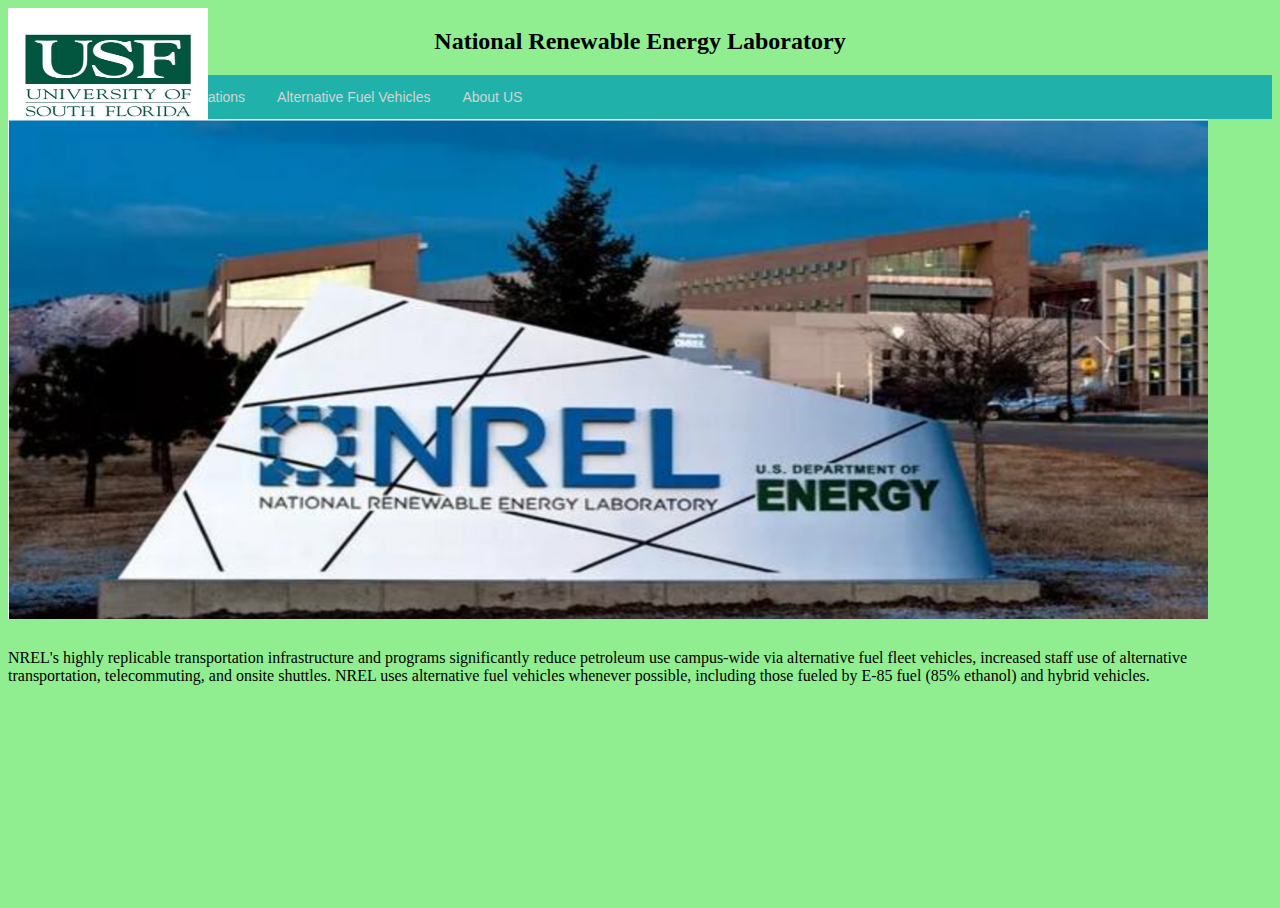
==== index.html @ 6d2558df "first draft" ====
<!DOCTYPE html>
<html lang="en">

<head>
    <meta charset="UTF-8">
    <meta name="viewport" content="width=device-width, initial-scale=1.0">
    <meta http-equiv="X-UA-Compatible" content="ie=edge">
    <link rel="stylesheet" type="text/css" href="./css/main.css">
    <title>Group 8 - NREL</title>
</head>
<!--End of Head-->
<body>
    <!--start of body-->
    <div style="left:0px; width:0px; height:0px">
        <!--Put usf logo at the upper left corner-->
        <img src="img/usf-logo-2.jpg" alt="USF_LOGO" height="135" width="200" />
    </div><!--end of usf logo-->

    <h2 style="text-align:center;">
        <!--Put home page title-->
        National Renewable Energy Laboratory
    </h2><!--End of home page title-->

    <div class="center" id="myCenter" style="font-family:sans-serif; align-content:center">
        <!--start of menu bar-->
        <a href="index.html"> Home </a>
        <a href="stations.html"> Alternative Fuel Stations </a>
        <a href="vehicles.html"> Alternative Fuel Vehicles </a>
        <a href="about_us.html"> About US </a>
        <a href="javascript:void(0);" class="icon" onclick="myFunction()">
            <i class="fa fa-bars"></i>
        </a>
    </div><!--end of menu bar-->

    <img class="center" src="img/nrel-logo.png"  height="500" width="1200" />
    <div class="para">
        <!--paragraph-->
        <p>
            NREL's highly replicable transportation infrastructure and programs significantly reduce petroleum use campus-wide via alternative fuel fleet vehicles, increased staff use of alternative transportation, telecommuting, and onsite shuttles. NREL uses alternative fuel vehicles whenever possible, including those fueled by E-85 fuel (85% ethanol) and hybrid vehicles.
        </p>
    </div><!--end of paragraph-->

    <script>
        function myFunction() {
            var a = document.getElementById("myCenter");
            if (a.className === "center") {
                a.className += " responsive";
            } else {
                a.className = "center";
            }
        }
    </script>

</body><!--end of body-->


</html>
---- css/main.css ----
/**
Sample css code
*/
/* Set height to 100% for body and html to enable the background image to cover the whole page: */
body,
html {
    height: 100%;
    background-color: lightgreen;
}

/*Set background image*/
.container {
  background-image: url('https://doc-10-ao-docs.googleusercontent.com/docs/securesc/ha0ro937gcuc7l7deffksulhg5h7mbp1/r085o9ungppbiokopob2sfbekae4uqbb/1537920000000/14802840322886517493/*/110cT8sl-pOiHGgj9yToPkAqAzrr-RNfb');
  height: 100%;
  background-position: center;
  background-size: cover;
}

/* Position text in the middle */
.middle {
  position: absolute;
  color: beige;
  top: 70%;
  left: 39%;
  text-align: center;
  font-size: 25px;
}

/*Set circle in unordered list*/
.middle ul {
  list-style-type: circle;
}

/*Set text inside li tag to left*/
.middle ul li {
  text-align: left !important;
}

/*Set text color for a tag inside middle class and ul>li element*/
.middle ul li a {
  color: beige;
}

/*Change text color and decoration for a tags inside middle class and ul>li element*/
.middle ul li a:hover {
  color: red;
  text-decoration: none;
}
/* Slideshow container */
.slideshow {
    max-width: 1000px;
    position: relative;
    margin: auto;
}
.navigator {
    background-image: url(../img/menu.png);
    background-repeat: no-repeat;
    width: 940px;
    height: 69px;
    float: left;
    clear: both;
}
.mainpic h1 {
    position: absolute;
    text-align: right;
    color: #F8FDEE;
    font-size: 50px;
    color: #FFF;
    left: 60px;
    top: 20px;
}
.menu {
    background-image: url(../img/nrel-logo.png);
    background-repeat: no-repeat;
    width: 940px;
    height: 69px;
    float: left;
    clear: both;
}
.content {
    width: 880px;
    height: auto;
    background-color: #FFF;
    padding-left: 10px;
    padding-right: 10px;
    padding-bottom: 5px;
    margin-top: 70px;
}
.center {
    overflow: hidden;
    background-color: lightseagreen;
}
    .center a {
        float: left;
        display: block;
        color: lightgray;
        text-align: center;
        padding: 14px 16px;
        text-decoration: none;
        font-size: 14px;
    }

        .center a:hover {
            background-color: lightslategray;
            color: black;
        }

        .center a.active {
            background-color: black;
            color: white;
        }

    .center .icon {
        display: none;
    }

@media screen and (max-width: 950px) {
    .center a:not(:first-child) {
        display: none;
    }

    .center a.icon {
        float: right;
        display: block;
    }
}

@media screen and (max-width: 950px) {
    .center.responsive {
        position: relative;
    }

        .center.responsive .icon {
            position: absolute;
            right: 0;
            top: 0;
        }

        .center.responsive a {
            float: none;
            display: block;
            text-align: left;
        }
}


.para {
    padding-top: 10px;
    bottom: 0px;
}

h2:hover {
    background-color: slategray;
}
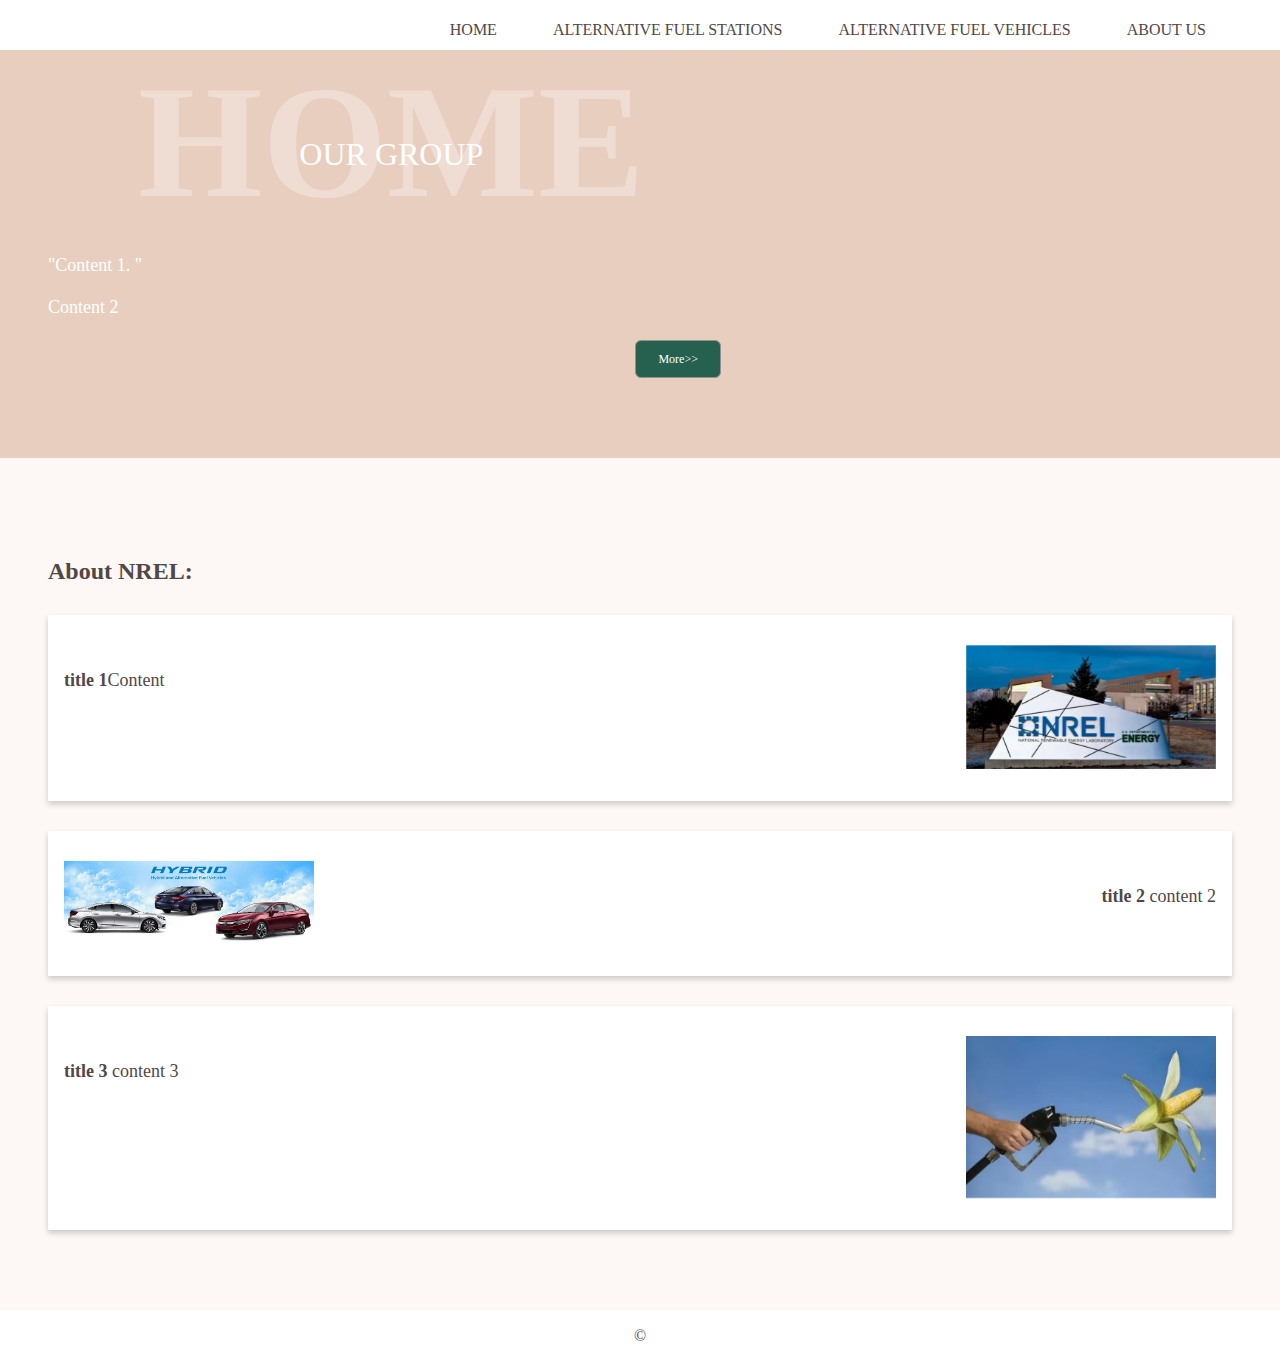
==== commit f692e728: "2nd draft" ====
--- a/index.html
+++ b/index.html
@@ -1,4 +1,160 @@
 <!DOCTYPE html>
+<html lang="en">
+
+<head>
+    <meta charset="utf-8">
+    <title>Group 8 - NREL</title>
+    <link rel="stylesheet" href="css/main.css">
+    <meta name="viewport" content="width=device-width, initial-scale=1.0">
+
+</head>
+
+<body>
+    <header class="bg--white header-height">
+        <nav class="wrapper">
+            <ul class="float--right">
+                <li>
+                    <a href="index.html" class="text-transform--uppercase color--4F4846">
+                        Home
+                        <span></span>
+                    </a>
+                </li>
+                <li>
+                    <a href="stations.html" class="text-transform--uppercase color--4F4846">
+                        Alternative Fuel Stations
+                        <span></span>
+                    </a>
+                </li>
+                <li>
+                    <a href="vehicles.html" class="text-transform--uppercase color--4F4846">
+                        Alternative Fuel Vehicles
+                        <span></span>
+                    </a>
+                </li>
+
+                <li>
+                    <a href="about_us.html" class="text-transform--uppercase color--4F4846">
+                        About us
+                        <span></span>
+                    </a>
+                </li>
+            </ul>
+        </nav>
+    </header>
+    <main>
+        <section class="bg--E8CEBF">
+            <div class="wrapper">
+                <article class="o-tease  display--flex align-items--start jc--center">
+                    <div class="leftSide--text width--58 margin-r--02">
+                        <div class="section-heading text-align--center text-transform--uppercase line-height--000 margin-b--6">
+                            <h1 class="c-heading color--white font-size--1000 padding-tb--075 opacity--030">
+                                Home
+                            </h1>
+                            <h6 class="font-size--0200 color--white font-weight--400">our group</h6>
+                        </div>
+                        <p class="c-title color--white font-weight--400 font-size--18 margin-t--075">
+                            "Content 1. "
+                        </p>
+                        <p class="c-title color--white font-weight--400 font-size--18 margin-t--075">
+                            Content 2
+                        </p>
+                        <br />
+                        <a href="#" class="more__link float--right color--white margin-r--02 font-size--12">More>></a>
+                        <!-- <p class="c-title color--white font-weight--400 font-size--18 margin-t--075">
+                            Check out our fantastic group members:
+                        </p> -->
+                    </div>
+
+                    <div class="rightSide--img width--40 c-lazy-image">
+                        <a href="#" class="c-lazy-image__link">
+                            <div class="lrv-a-crop-1x1">
+
+                            </div>
+                        </a>
+                    </div>
+
+                </article>
+            </div>
+        </section>
+
+        <section class="bg--FDF8F5">
+            <div class="wrapper">
+                <h2 class="color--4F4846 margin-t--20 margin-b--20">
+                    About NREL:
+                </h2>
+                <article class="box-shadow-000 bg--white margin-t--30 padding-t--30 padding-b--030 padding-l--100 padding-r--100">
+                    <div class="display--flex align-items--start align-content--center jc--space-between">
+                        <div class="item--text">
+                            <p class="color--4F4846 font-size--18 margin-t--20">
+                                <strong>title 1</strong>Content
+                            </p>
+                        </div>
+                        <div class="item--img margin-b--2 margin-l--1">
+                            <figure class="lrv-a-crop-1x1 ">
+                                <img src="img/nrel-logo.png" alt="nrellogo" class="img-size">
+                            </figure>
+                        </div>
+                    </div>
+                </article>
+
+                <article class="box-shadow-000 bg--white margin-t--30 padding-t--30 padding-b--030 padding-l--100 padding-r--100">
+                    <div class="display--flex align-items--start align-content--center jc--space-between">
+                        <div class="item--text">
+                            <p class="color--4F4846 font-size--18 margin-t--20">
+                                <strong>title 2</strong> content 2
+                            </p>
+                        </div>
+                        <div class="item--img margin-b--2 order--n1 margin-r--1">
+                            <figure class="lrv-a-crop-1x1 ">
+                                <img src="img/hybrid cars.jpg" alt="hybridcar" class="img-size">
+                            </figure>
+                        </div>
+                    </div>
+                </article>
+
+                <article class="box-shadow-000 bg--white margin-t--30 padding-t--30 padding-b--030 padding-l--100 padding-r--100">
+                    <div class="display--flex align-items--start align-content--center jc--space-between">
+                        <div class="item--text">
+                            <p class="color--4F4846 font-size--18 margin-t--20">
+                                <strong>title 3 </strong>content 3
+                            </p>
+                        </div>
+                        <div class="item--img margin-b--2 margin-l--1">
+                            <figure class="lrv-a-crop-1x1 ">
+                                <img src="img/alter-fuel.jpg" alt="alterfuel" class="img-size">
+                            </figure>
+                        </div>
+                    </div>
+                </article>
+            </div>
+        </section>
+    </main>
+    <footer class="bg--white">
+        <div class="wrapper">
+            <p class="color--4F4846 font-size--16 text-align--center padding-tb--075">
+                &#169; 
+            </p>
+        </div>
+    </footer>
+</body>
+
+</html>
+
+
+
+
+
+
+
+
+
+
+
+
+
+
+
+<!--<!DOCTYPE html>
 <html lang="en">
 
 <head>
@@ -7,40 +163,40 @@
     <meta http-equiv="X-UA-Compatible" content="ie=edge">
     <link rel="stylesheet" type="text/css" href="./css/main.css">
     <title>Group 8 - NREL</title>
-</head>
+</head>-->
 <!--End of Head-->
-<body>
-    <!--start of body-->
-    <div style="left:0px; width:0px; height:0px">
-        <!--Put usf logo at the upper left corner-->
-        <img src="img/usf-logo-2.jpg" alt="USF_LOGO" height="135" width="200" />
-    </div><!--end of usf logo-->
-
-    <h2 style="text-align:center;">
-        <!--Put home page title-->
-        National Renewable Energy Laboratory
-    </h2><!--End of home page title-->
-
-    <div class="center" id="myCenter" style="font-family:sans-serif; align-content:center">
-        <!--start of menu bar-->
-        <a href="index.html"> Home </a>
-        <a href="stations.html"> Alternative Fuel Stations </a>
-        <a href="vehicles.html"> Alternative Fuel Vehicles </a>
-        <a href="about_us.html"> About US </a>
-        <a href="javascript:void(0);" class="icon" onclick="myFunction()">
-            <i class="fa fa-bars"></i>
-        </a>
-    </div><!--end of menu bar-->
-
-    <img class="center" src="img/nrel-logo.png"  height="500" width="1200" />
-    <div class="para">
-        <!--paragraph-->
-        <p>
-            NREL's highly replicable transportation infrastructure and programs significantly reduce petroleum use campus-wide via alternative fuel fleet vehicles, increased staff use of alternative transportation, telecommuting, and onsite shuttles. NREL uses alternative fuel vehicles whenever possible, including those fueled by E-85 fuel (85% ethanol) and hybrid vehicles.
-        </p>
-    </div><!--end of paragraph-->
-
-    <script>
+<!--<body>-->
+<!--start of body-->
+<!--<div style="left:0px; width:0px; height:0px">-->
+<!--Put usf logo at the upper left corner-->
+<!--<img src="img/usf-logo-2.jpg" alt="USF_LOGO" height="135" width="200" />
+</div>-->
+<!--end of usf logo-->
+<!--<h2 style="text-align:center;">-->
+<!--Put home page title-->
+<!--National Renewable Energy Laboratory
+</h2>-->
+<!--End of home page title-->
+<!--<div class="center" id="myCenter" style="font-family:sans-serif; align-content:center">-->
+<!--start of menu bar-->
+<!--<a href="index.html"> Home </a>
+    <a href="stations.html"> Alternative Fuel Stations </a>
+    <a href="vehicles.html"> Alternative Fuel Vehicles </a>
+    <a href="about_us.html"> About US </a>
+    <a href="javascript:void(0);" class="icon" onclick="myFunction()">
+        <i class="fa fa-bars"></i>
+    </a>
+</div>-->
+<!--end of menu bar-->
+<!--<img class="center" src="img/nrel-logo.png"  height="500" width="1200" />
+<div class="para">-->
+<!--paragraph-->
+<!--<p>
+        NREL's highly replicable transportation infrastructure and programs significantly reduce petroleum use campus-wide via alternative fuel fleet vehicles, increased staff use of alternative transportation, telecommuting, and onsite shuttles. NREL uses alternative fuel vehicles whenever possible, including those fueled by E-85 fuel (85% ethanol) and hybrid vehicles.
+    </p>
+</div>-->
+<!--end of paragraph-->
+<!--<script>
         function myFunction() {
             var a = document.getElementById("myCenter");
             if (a.className === "center") {
@@ -51,7 +207,6 @@
         }
     </script>
 
-</body><!--end of body-->
-
-
-</html>+</body>-->
+<!--end of body-->
+<!--</html>-->
--- a/css/main.css
+++ b/css/main.css
@@ -151,4 +151,484 @@
 
 h2:hover {
     background-color: slategray;
-}+}
+
+* {
+    margin: 0;
+    padding: 0;
+    vertical-align: baseline;
+}
+
+*, :after, :before {
+    box-sizing: border-box;
+    border-width: 0;
+    border-style: solid;
+}
+
+body {
+    width: 100%;
+    height: 100%;
+    /* background-color: #FDF8F5; */
+}
+
+.clear, hr {
+    display: block;
+    height: 0;
+    width: 100%;
+    clear: both;
+}
+
+img, picture, figure {
+    margin: 0;
+    max-width: 100%;
+    display: inline-block;
+    vertical-align: middle;
+    height: auto;
+    border: 0;
+    backface-visibility: hidden;
+}
+
+a {
+    text-decoration: none;
+    transition: all .15s ease-in-out;
+    background-color: transparent;
+}
+
+    a, a img, img {
+        border: none;
+    }
+
+        a, a:focus, a:hover {
+            text-decoration: none;
+        }
+
+            a:hover {
+                color: #ec1c24;
+            }
+
+ul li {
+    list-style: none;
+}
+
+.color--4F4846 {
+    color: #4F4846;
+}
+
+.color--white {
+    color: #fff;
+}
+
+.bg--white {
+    background-color: #fff;
+}
+
+.bg--FDF8F5 {
+    background-color: #FDF8F5;
+}
+
+.bg--E8CEBF {
+    background-color: #E8CEBF;
+}
+
+.bg--266150 {
+    background-color: #266150;
+}
+
+.background-color-grey-lightest {
+    background-color: #f7f7f7;
+    background-color: var(--background-color-grey-lightest,#f7f7f7);
+}
+
+.float--right {
+    float: right;
+}
+
+.float--left {
+    float: left;
+}
+
+header, main, footer {
+    width: 100%;
+}
+
+.header-height {
+    height: 50px;
+}
+
+article, aside, dialog, figcaption, figure, footer, header, hgroup, main, nav, section {
+    display: block;
+}
+
+.text-align--center {
+    text-align: center;
+}
+
+.text-align--left {
+    text-align: left;
+}
+
+.text-transform--capitalize {
+    text-transform: capitalize;
+}
+
+.text-transform--uppercase {
+    text-transform: uppercase;
+}
+
+.flex-wrap--wrap {
+    flex-wrap: wrap;
+}
+
+.flex-grow--1 {
+    flex-grow: 1;
+}
+
+.full {
+    width: 100%;
+}
+
+full {
+    width: 100%;
+}
+
+.half {
+    width: 50%;
+}
+
+.width--40 {
+    width: 40%;
+}
+
+.width--30 {
+    width: 30%;
+}
+
+.width--60 {
+    width: 60%;
+}
+
+.width--58 {
+    width: 58%;
+}
+
+.height--auto {
+    height: auto;
+}
+
+.height--100p {
+    height: 100%;
+}
+
+.min-height--300 {
+    min-height: 30.75rem;
+}
+
+.padding-r--075 {
+    padding-right: .75rem;
+}
+
+.padding-l--075 {
+    padding-left: .75rem;
+}
+
+.padding-r--100 {
+    padding-right: 1rem;
+}
+
+.padding-l--100 {
+    padding-left: 1rem;
+}
+
+.padding-t--30 {
+    padding-top: 30px;
+}
+
+.padding-t--50 {
+    padding-top: 50px;
+}
+
+.padding-b--050 {
+    padding-bottom: .5rem;
+    padding-bottom: var(--spacing-050,.5rem);
+}
+
+.padding-b--20 {
+    padding-bottom: 20px;
+}
+
+.padding-b--30 {
+    padding-bottom: 30px;
+}
+
+.padding-b--50 {
+    padding-bottom: 50px;
+}
+
+.padding-l-1 {
+    padding-left: 1rem;
+}
+
+.padding-l--00 {
+    padding-left: 0;
+}
+
+.padding-tb--075 {
+    padding-top: .75rem;
+    padding-top: var(--spacing-075,.75rem);
+    padding-bottom: .75rem;
+    padding-bottom: var(--spacing-075,.75rem);
+}
+
+.margin-t--075 {
+    margin-top: .75rem;
+}
+
+.margin-t--20 {
+    margin-top: 20px;
+}
+
+.margin-t--30 {
+    margin-top: 30px;
+}
+
+.margin-b--15 {
+    margin-bottom: 15px;
+}
+
+.margin-b--20 {
+    margin-bottom: 20px;
+}
+
+.margin-b--1 {
+    margin-bottom: 1rem;
+    margin-bottom: var(--spacing-1,1rem);
+}
+
+.margin-b--2 {
+    margin-bottom: 2rem;
+    margin-bottom: var(--spacing-2,2rem);
+}
+
+.margin-b--3 {
+    margin-bottom: 3rem;
+    margin-bottom: var(--spacing-3,3rem);
+}
+
+.margin-b--6 {
+    margin-bottom: 6rem;
+    margin-bottom: var(--spacing-6,6rem);
+}
+
+.margin-r--1 {
+    margin-right: 1rem;
+    margin-right: var(--spacing-1,1rem);
+}
+
+.margin-l--1 {
+    margin-left: 1rem;
+    margin-left: var(--spacing-1,1rem);
+}
+
+
+.margin-r--02 {
+    margin-right: 2%;
+}
+
+.display--flex {
+    display: flex;
+}
+
+.lrv-a-crop-1x1 {
+    position: relative;
+}
+
+.row {
+    flex-direction: row;
+}
+
+.column {
+    flex-direction: column;
+}
+
+.flex-wrap--wrap {
+    flex-wrap: wrap;
+}
+
+.align-items--start {
+    align-items: start;
+}
+
+.align-items--center {
+    align-items: center;
+}
+
+.align-content--center {
+    align-content: center;
+}
+
+.jc--space-around {
+    justify-content: space-around;
+}
+
+.jc--center {
+    justify-content: center;
+}
+
+.jc--stretch {
+    justify-content: stretch;
+}
+
+.jc--space-between {
+    justify-content: space-between;
+}
+
+.font-size--30 {
+    font-size: 30px;
+}
+
+.font-size--1000 {
+    font-size: 10rem;
+}
+
+.font-size--0200 {
+    font-size: 2rem;
+}
+
+.font-size--18 {
+    font-size: 18px;
+    line-height: 30px;
+}
+
+.font-size--16 {
+    font-size: 16px;
+    line-height: 28px;
+}
+
+.font-size--13 {
+    font-size: 13px;
+    line-height: 20px;
+}
+
+.font-size--12 {
+    font-size: 12px;
+    line-height: 16px;
+}
+
+.line-height--000 {
+    line-height: 0;
+}
+
+.line-height--120 {
+    line-height: 1.2;
+}
+
+.font-weight--400 {
+    font-weight: 400;
+}
+
+.font-weight--700 {
+    font-weight: 700;
+}
+
+.opacity--030 {
+    opacity: .3;
+}
+
+.z-index--1 {
+    z-index: -1;
+}
+
+.z-index--1000 {
+    z-index: 1000;
+}
+
+.overflow--auto {
+    overflow: auto;
+}
+
+.position--relative {
+    position: relative;
+}
+
+.position--absolute {
+    position: absolute;
+}
+
+.truncate--ellipsis {
+    overflow: hidden;
+    text-overflow: ellipsis;
+}
+
+.display--block {
+    display: block;
+}
+
+/* .flex-shrink--0 {
+    flex-shrink: 0;
+} */
+
+.order--n1 {
+    order: -1;
+}
+
+.wrapper {
+    max-width: 1200px;
+    margin: 0 auto;
+    padding-left: .5rem;
+    padding-right: .5rem;
+}
+
+
+/* About us */
+nav li {
+    display: inline-block;
+    padding: 15px 26px;
+}
+
+nav a {
+    margin-top: 6px;
+    display: inline-block;
+    color: #000;
+}
+
+    nav a span {
+        width: 0;
+        height: 2px;
+        margin-top: 4px;
+        background-color: #266150;
+        transition: .2s;
+        display: block;
+    }
+
+    nav a:hover span {
+        width: 100%;
+    }
+
+/* main */
+.bg--E8CEBF, .bg--FDF8F5 {
+    padding: 5rem 0;
+}
+
+.more__link {
+    background-color: #266150;
+    border: 1px solid rgb(146, 145, 145);
+    text-decoration: none;
+    display: inline-block;
+    padding: 10px 22px;
+    border-radius: 6px;
+}
+
+    .more__link:hover {
+        color: #fff;
+        box-shadow: 0 12px 16px 0 #999;
+    }
+
+.box-shadow-000 {
+    box-shadow: 0 3px 6px rgb(0 0 0 / 20%);
+}
+
+.img-size {
+    max-width: 250px !important;
+}
+
+/* footer */--- a/css/main.css
+++ b/css/main.css
@@ -151,4 +151,484 @@
 
 h2:hover {
     background-color: slategray;
-}+}
+
+* {
+    margin: 0;
+    padding: 0;
+    vertical-align: baseline;
+}
+
+*, :after, :before {
+    box-sizing: border-box;
+    border-width: 0;
+    border-style: solid;
+}
+
+body {
+    width: 100%;
+    height: 100%;
+    /* background-color: #FDF8F5; */
+}
+
+.clear, hr {
+    display: block;
+    height: 0;
+    width: 100%;
+    clear: both;
+}
+
+img, picture, figure {
+    margin: 0;
+    max-width: 100%;
+    display: inline-block;
+    vertical-align: middle;
+    height: auto;
+    border: 0;
+    backface-visibility: hidden;
+}
+
+a {
+    text-decoration: none;
+    transition: all .15s ease-in-out;
+    background-color: transparent;
+}
+
+    a, a img, img {
+        border: none;
+    }
+
+        a, a:focus, a:hover {
+            text-decoration: none;
+        }
+
+            a:hover {
+                color: #ec1c24;
+            }
+
+ul li {
+    list-style: none;
+}
+
+.color--4F4846 {
+    color: #4F4846;
+}
+
+.color--white {
+    color: #fff;
+}
+
+.bg--white {
+    background-color: #fff;
+}
+
+.bg--FDF8F5 {
+    background-color: #FDF8F5;
+}
+
+.bg--E8CEBF {
+    background-color: #E8CEBF;
+}
+
+.bg--266150 {
+    background-color: #266150;
+}
+
+.background-color-grey-lightest {
+    background-color: #f7f7f7;
+    background-color: var(--background-color-grey-lightest,#f7f7f7);
+}
+
+.float--right {
+    float: right;
+}
+
+.float--left {
+    float: left;
+}
+
+header, main, footer {
+    width: 100%;
+}
+
+.header-height {
+    height: 50px;
+}
+
+article, aside, dialog, figcaption, figure, footer, header, hgroup, main, nav, section {
+    display: block;
+}
+
+.text-align--center {
+    text-align: center;
+}
+
+.text-align--left {
+    text-align: left;
+}
+
+.text-transform--capitalize {
+    text-transform: capitalize;
+}
+
+.text-transform--uppercase {
+    text-transform: uppercase;
+}
+
+.flex-wrap--wrap {
+    flex-wrap: wrap;
+}
+
+.flex-grow--1 {
+    flex-grow: 1;
+}
+
+.full {
+    width: 100%;
+}
+
+full {
+    width: 100%;
+}
+
+.half {
+    width: 50%;
+}
+
+.width--40 {
+    width: 40%;
+}
+
+.width--30 {
+    width: 30%;
+}
+
+.width--60 {
+    width: 60%;
+}
+
+.width--58 {
+    width: 58%;
+}
+
+.height--auto {
+    height: auto;
+}
+
+.height--100p {
+    height: 100%;
+}
+
+.min-height--300 {
+    min-height: 30.75rem;
+}
+
+.padding-r--075 {
+    padding-right: .75rem;
+}
+
+.padding-l--075 {
+    padding-left: .75rem;
+}
+
+.padding-r--100 {
+    padding-right: 1rem;
+}
+
+.padding-l--100 {
+    padding-left: 1rem;
+}
+
+.padding-t--30 {
+    padding-top: 30px;
+}
+
+.padding-t--50 {
+    padding-top: 50px;
+}
+
+.padding-b--050 {
+    padding-bottom: .5rem;
+    padding-bottom: var(--spacing-050,.5rem);
+}
+
+.padding-b--20 {
+    padding-bottom: 20px;
+}
+
+.padding-b--30 {
+    padding-bottom: 30px;
+}
+
+.padding-b--50 {
+    padding-bottom: 50px;
+}
+
+.padding-l-1 {
+    padding-left: 1rem;
+}
+
+.padding-l--00 {
+    padding-left: 0;
+}
+
+.padding-tb--075 {
+    padding-top: .75rem;
+    padding-top: var(--spacing-075,.75rem);
+    padding-bottom: .75rem;
+    padding-bottom: var(--spacing-075,.75rem);
+}
+
+.margin-t--075 {
+    margin-top: .75rem;
+}
+
+.margin-t--20 {
+    margin-top: 20px;
+}
+
+.margin-t--30 {
+    margin-top: 30px;
+}
+
+.margin-b--15 {
+    margin-bottom: 15px;
+}
+
+.margin-b--20 {
+    margin-bottom: 20px;
+}
+
+.margin-b--1 {
+    margin-bottom: 1rem;
+    margin-bottom: var(--spacing-1,1rem);
+}
+
+.margin-b--2 {
+    margin-bottom: 2rem;
+    margin-bottom: var(--spacing-2,2rem);
+}
+
+.margin-b--3 {
+    margin-bottom: 3rem;
+    margin-bottom: var(--spacing-3,3rem);
+}
+
+.margin-b--6 {
+    margin-bottom: 6rem;
+    margin-bottom: var(--spacing-6,6rem);
+}
+
+.margin-r--1 {
+    margin-right: 1rem;
+    margin-right: var(--spacing-1,1rem);
+}
+
+.margin-l--1 {
+    margin-left: 1rem;
+    margin-left: var(--spacing-1,1rem);
+}
+
+
+.margin-r--02 {
+    margin-right: 2%;
+}
+
+.display--flex {
+    display: flex;
+}
+
+.lrv-a-crop-1x1 {
+    position: relative;
+}
+
+.row {
+    flex-direction: row;
+}
+
+.column {
+    flex-direction: column;
+}
+
+.flex-wrap--wrap {
+    flex-wrap: wrap;
+}
+
+.align-items--start {
+    align-items: start;
+}
+
+.align-items--center {
+    align-items: center;
+}
+
+.align-content--center {
+    align-content: center;
+}
+
+.jc--space-around {
+    justify-content: space-around;
+}
+
+.jc--center {
+    justify-content: center;
+}
+
+.jc--stretch {
+    justify-content: stretch;
+}
+
+.jc--space-between {
+    justify-content: space-between;
+}
+
+.font-size--30 {
+    font-size: 30px;
+}
+
+.font-size--1000 {
+    font-size: 10rem;
+}
+
+.font-size--0200 {
+    font-size: 2rem;
+}
+
+.font-size--18 {
+    font-size: 18px;
+    line-height: 30px;
+}
+
+.font-size--16 {
+    font-size: 16px;
+    line-height: 28px;
+}
+
+.font-size--13 {
+    font-size: 13px;
+    line-height: 20px;
+}
+
+.font-size--12 {
+    font-size: 12px;
+    line-height: 16px;
+}
+
+.line-height--000 {
+    line-height: 0;
+}
+
+.line-height--120 {
+    line-height: 1.2;
+}
+
+.font-weight--400 {
+    font-weight: 400;
+}
+
+.font-weight--700 {
+    font-weight: 700;
+}
+
+.opacity--030 {
+    opacity: .3;
+}
+
+.z-index--1 {
+    z-index: -1;
+}
+
+.z-index--1000 {
+    z-index: 1000;
+}
+
+.overflow--auto {
+    overflow: auto;
+}
+
+.position--relative {
+    position: relative;
+}
+
+.position--absolute {
+    position: absolute;
+}
+
+.truncate--ellipsis {
+    overflow: hidden;
+    text-overflow: ellipsis;
+}
+
+.display--block {
+    display: block;
+}
+
+/* .flex-shrink--0 {
+    flex-shrink: 0;
+} */
+
+.order--n1 {
+    order: -1;
+}
+
+.wrapper {
+    max-width: 1200px;
+    margin: 0 auto;
+    padding-left: .5rem;
+    padding-right: .5rem;
+}
+
+
+/* About us */
+nav li {
+    display: inline-block;
+    padding: 15px 26px;
+}
+
+nav a {
+    margin-top: 6px;
+    display: inline-block;
+    color: #000;
+}
+
+    nav a span {
+        width: 0;
+        height: 2px;
+        margin-top: 4px;
+        background-color: #266150;
+        transition: .2s;
+        display: block;
+    }
+
+    nav a:hover span {
+        width: 100%;
+    }
+
+/* main */
+.bg--E8CEBF, .bg--FDF8F5 {
+    padding: 5rem 0;
+}
+
+.more__link {
+    background-color: #266150;
+    border: 1px solid rgb(146, 145, 145);
+    text-decoration: none;
+    display: inline-block;
+    padding: 10px 22px;
+    border-radius: 6px;
+}
+
+    .more__link:hover {
+        color: #fff;
+        box-shadow: 0 12px 16px 0 #999;
+    }
+
+.box-shadow-000 {
+    box-shadow: 0 3px 6px rgb(0 0 0 / 20%);
+}
+
+.img-size {
+    max-width: 250px !important;
+}
+
+/* footer */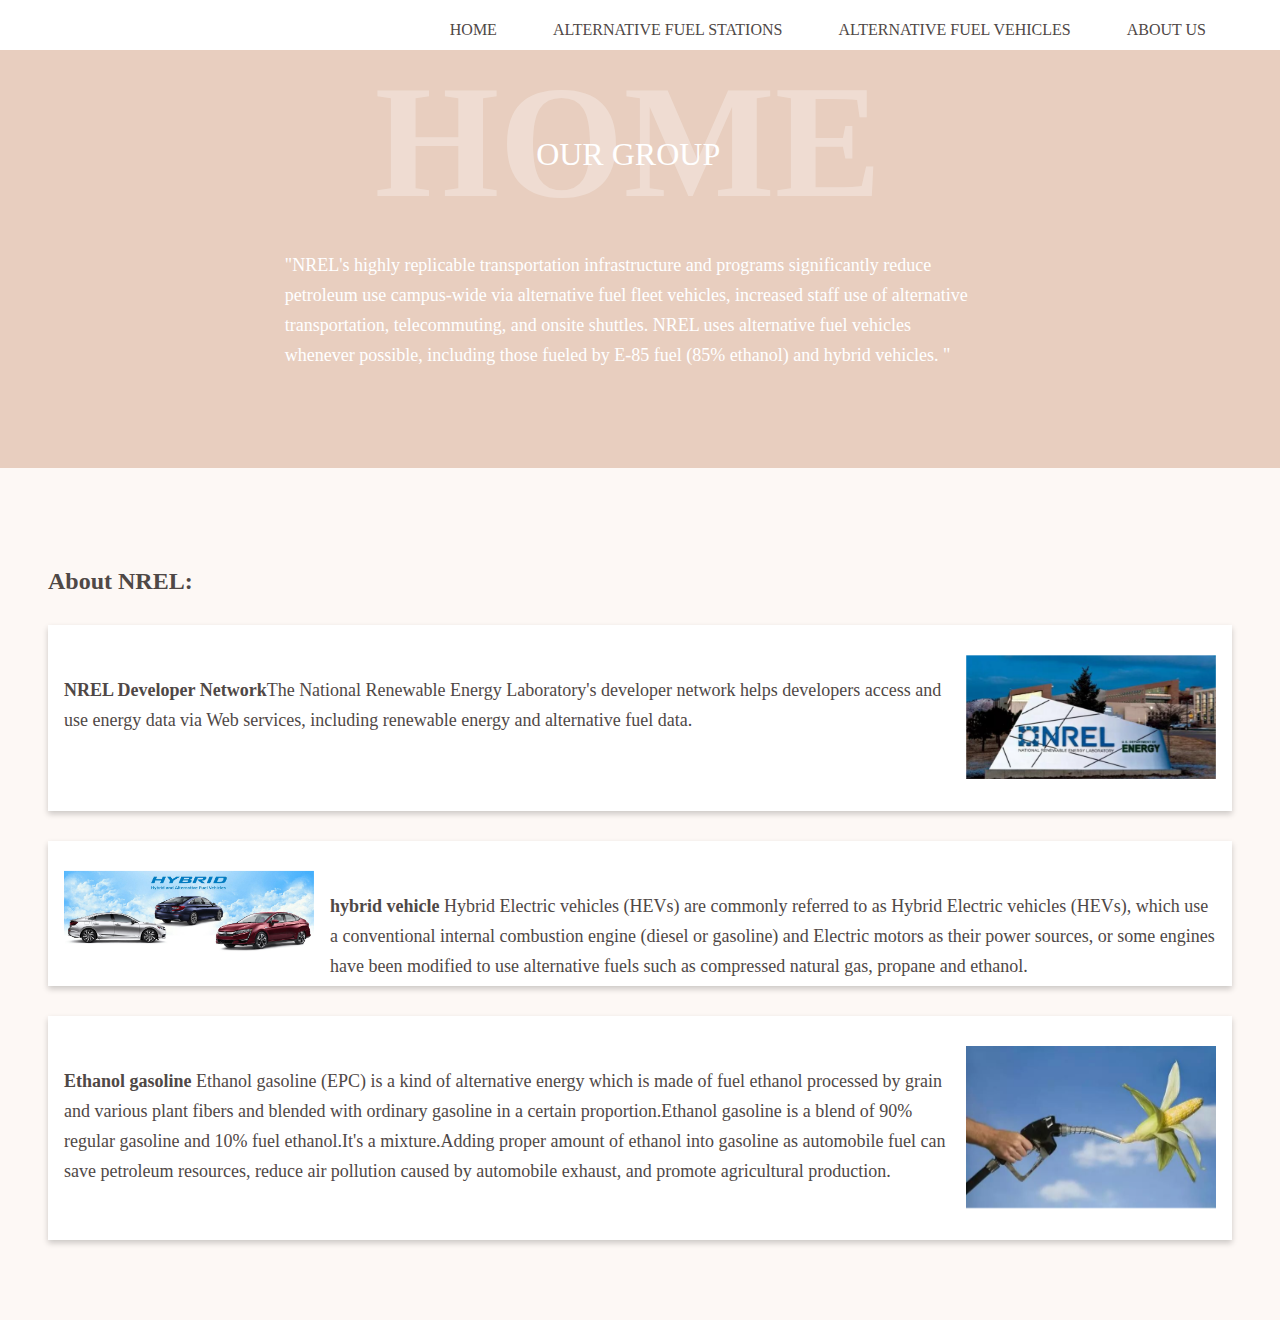
==== commit 7b04ac1f: "3nd draft" ====
--- a/index.html
+++ b/index.html
@@ -53,25 +53,13 @@
                             <h6 class="font-size--0200 color--white font-weight--400">our group</h6>
                         </div>
                         <p class="c-title color--white font-weight--400 font-size--18 margin-t--075">
-                            "Content 1. "
+                            "NREL's highly replicable transportation infrastructure and programs significantly reduce petroleum use campus-wide via alternative fuel fleet vehicles, increased staff use of alternative transportation, telecommuting, and onsite shuttles. NREL uses alternative fuel vehicles whenever possible, including those fueled by E-85 fuel (85% ethanol) and hybrid vehicles. "
                         </p>
-                        <p class="c-title color--white font-weight--400 font-size--18 margin-t--075">
-                            Content 2
-                        </p>
-                        <br />
-                        <a href="#" class="more__link float--right color--white margin-r--02 font-size--12">More>></a>
-                        <!-- <p class="c-title color--white font-weight--400 font-size--18 margin-t--075">
-                            Check out our fantastic group members:
-                        </p> -->
-                    </div>
-
-                    <div class="rightSide--img width--40 c-lazy-image">
-                        <a href="#" class="c-lazy-image__link">
-                            <div class="lrv-a-crop-1x1">
-
-                            </div>
-                        </a>
-                    </div>
+                       
+                        <br />                        
+                    </div>
+
+                  
 
                 </article>
             </div>
@@ -86,7 +74,7 @@
                     <div class="display--flex align-items--start align-content--center jc--space-between">
                         <div class="item--text">
                             <p class="color--4F4846 font-size--18 margin-t--20">
-                                <strong>title 1</strong>Content
+                                <strong>NREL Developer Network</strong>The National Renewable Energy Laboratory's developer network helps developers access and use energy data via Web services, including renewable energy and alternative fuel data.
                             </p>
                         </div>
                         <div class="item--img margin-b--2 margin-l--1">
@@ -101,7 +89,7 @@
                     <div class="display--flex align-items--start align-content--center jc--space-between">
                         <div class="item--text">
                             <p class="color--4F4846 font-size--18 margin-t--20">
-                                <strong>title 2</strong> content 2
+                                <strong>hybrid vehicle</strong> Hybrid Electric vehicles (HEVs) are commonly referred to as Hybrid Electric vehicles (HEVs), which use a conventional internal combustion engine (diesel or gasoline) and Electric motors as their power sources, or some engines have been modified to use alternative fuels such as compressed natural gas, propane and ethanol.
                             </p>
                         </div>
                         <div class="item--img margin-b--2 order--n1 margin-r--1">
@@ -116,7 +104,7 @@
                     <div class="display--flex align-items--start align-content--center jc--space-between">
                         <div class="item--text">
                             <p class="color--4F4846 font-size--18 margin-t--20">
-                                <strong>title 3 </strong>content 3
+                                <strong>Ethanol gasoline </strong>Ethanol gasoline (EPC) is a kind of alternative energy which is made of fuel ethanol processed by grain and various plant fibers and blended with ordinary gasoline in a certain proportion.Ethanol gasoline is a blend of 90% regular gasoline and 10% fuel ethanol.It's a mixture.Adding proper amount of ethanol into gasoline as automobile fuel can save petroleum resources, reduce air pollution caused by automobile exhaust, and promote agricultural production.
                             </p>
                         </div>
                         <div class="item--img margin-b--2 margin-l--1">
@@ -132,7 +120,7 @@
     <footer class="bg--white">
         <div class="wrapper">
             <p class="color--4F4846 font-size--16 text-align--center padding-tb--075">
-                &#169; 
+
             </p>
         </div>
     </footer>
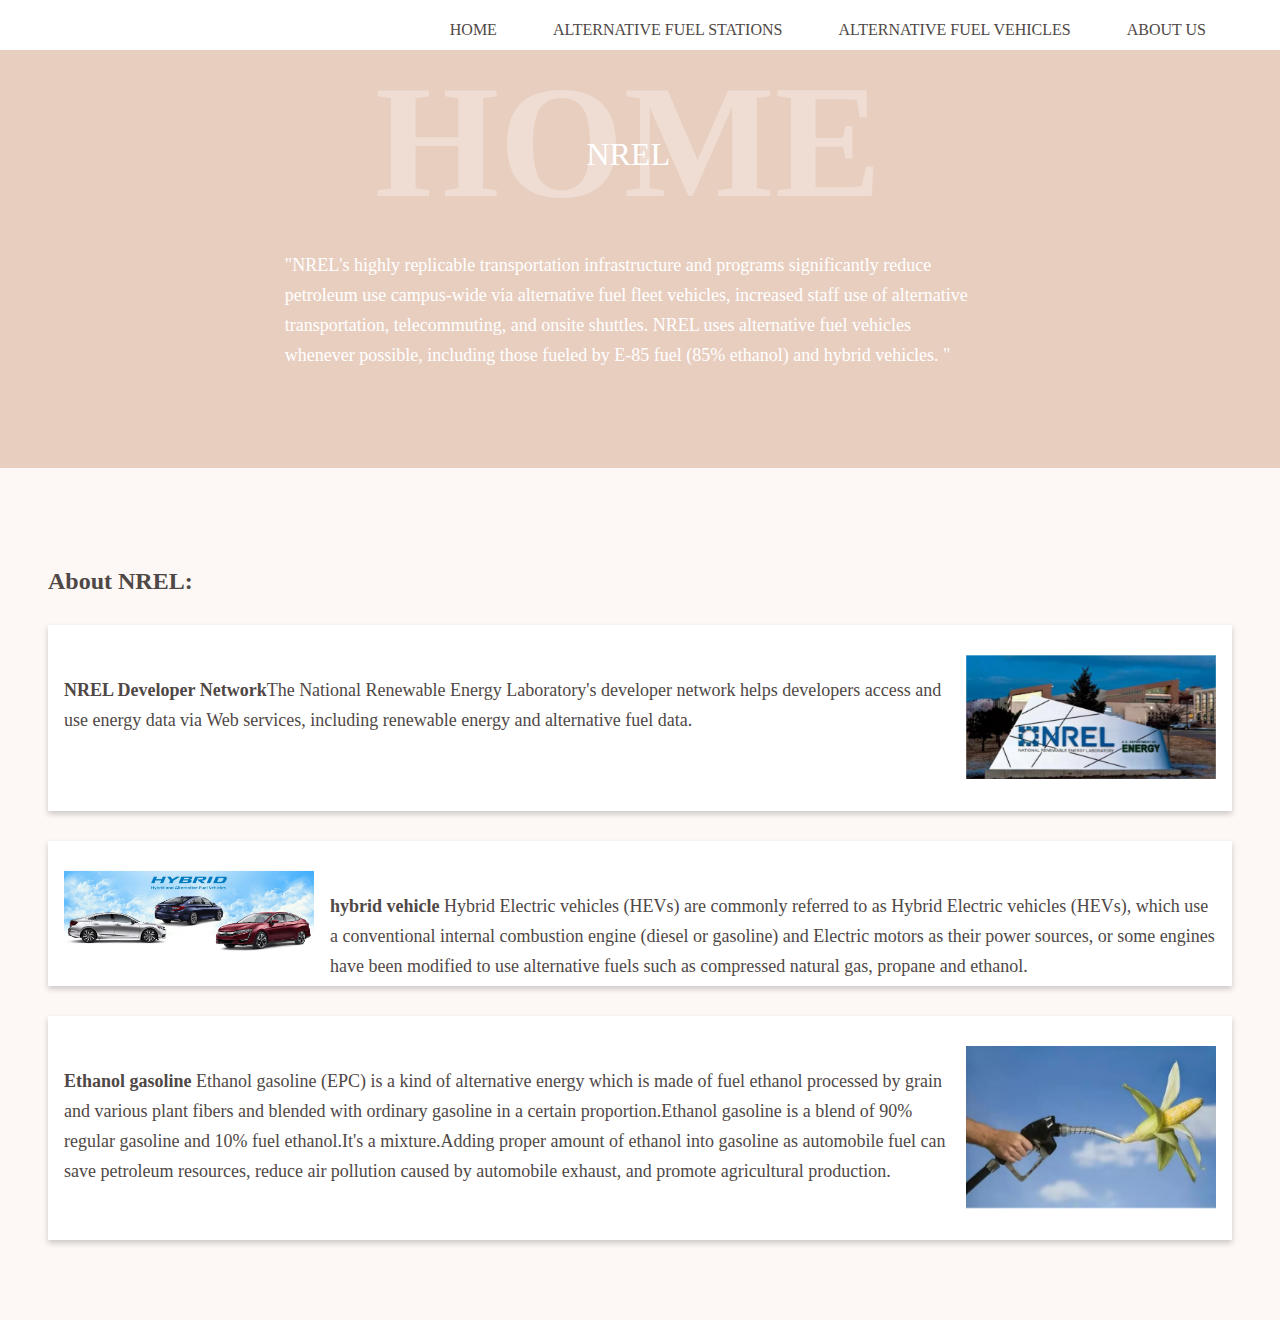
==== commit ceeaf726: "3rd push" ====
--- a/index.html
+++ b/index.html
@@ -50,7 +50,7 @@
                             <h1 class="c-heading color--white font-size--1000 padding-tb--075 opacity--030">
                                 Home
                             </h1>
-                            <h6 class="font-size--0200 color--white font-weight--400">our group</h6>
+                            <h6 class="font-size--0200 color--white font-weight--400">NREL</h6>
                         </div>
                         <p class="c-title color--white font-weight--400 font-size--18 margin-t--075">
                             "NREL's highly replicable transportation infrastructure and programs significantly reduce petroleum use campus-wide via alternative fuel fleet vehicles, increased staff use of alternative transportation, telecommuting, and onsite shuttles. NREL uses alternative fuel vehicles whenever possible, including those fueled by E-85 fuel (85% ethanol) and hybrid vehicles. "
@@ -127,74 +127,3 @@
 </body>
 
 </html>
-
-
-
-
-
-
-
-
-
-
-
-
-
-
-
-<!--<!DOCTYPE html>
-<html lang="en">
-
-<head>
-    <meta charset="UTF-8">
-    <meta name="viewport" content="width=device-width, initial-scale=1.0">
-    <meta http-equiv="X-UA-Compatible" content="ie=edge">
-    <link rel="stylesheet" type="text/css" href="./css/main.css">
-    <title>Group 8 - NREL</title>
-</head>-->
-<!--End of Head-->
-<!--<body>-->
-<!--start of body-->
-<!--<div style="left:0px; width:0px; height:0px">-->
-<!--Put usf logo at the upper left corner-->
-<!--<img src="img/usf-logo-2.jpg" alt="USF_LOGO" height="135" width="200" />
-</div>-->
-<!--end of usf logo-->
-<!--<h2 style="text-align:center;">-->
-<!--Put home page title-->
-<!--National Renewable Energy Laboratory
-</h2>-->
-<!--End of home page title-->
-<!--<div class="center" id="myCenter" style="font-family:sans-serif; align-content:center">-->
-<!--start of menu bar-->
-<!--<a href="index.html"> Home </a>
-    <a href="stations.html"> Alternative Fuel Stations </a>
-    <a href="vehicles.html"> Alternative Fuel Vehicles </a>
-    <a href="about_us.html"> About US </a>
-    <a href="javascript:void(0);" class="icon" onclick="myFunction()">
-        <i class="fa fa-bars"></i>
-    </a>
-</div>-->
-<!--end of menu bar-->
-<!--<img class="center" src="img/nrel-logo.png"  height="500" width="1200" />
-<div class="para">-->
-<!--paragraph-->
-<!--<p>
-        NREL's highly replicable transportation infrastructure and programs significantly reduce petroleum use campus-wide via alternative fuel fleet vehicles, increased staff use of alternative transportation, telecommuting, and onsite shuttles. NREL uses alternative fuel vehicles whenever possible, including those fueled by E-85 fuel (85% ethanol) and hybrid vehicles.
-    </p>
-</div>-->
-<!--end of paragraph-->
-<!--<script>
-        function myFunction() {
-            var a = document.getElementById("myCenter");
-            if (a.className === "center") {
-                a.className += " responsive";
-            } else {
-                a.className = "center";
-            }
-        }
-    </script>
-
-</body>-->
-<!--end of body-->
-<!--</html>-->
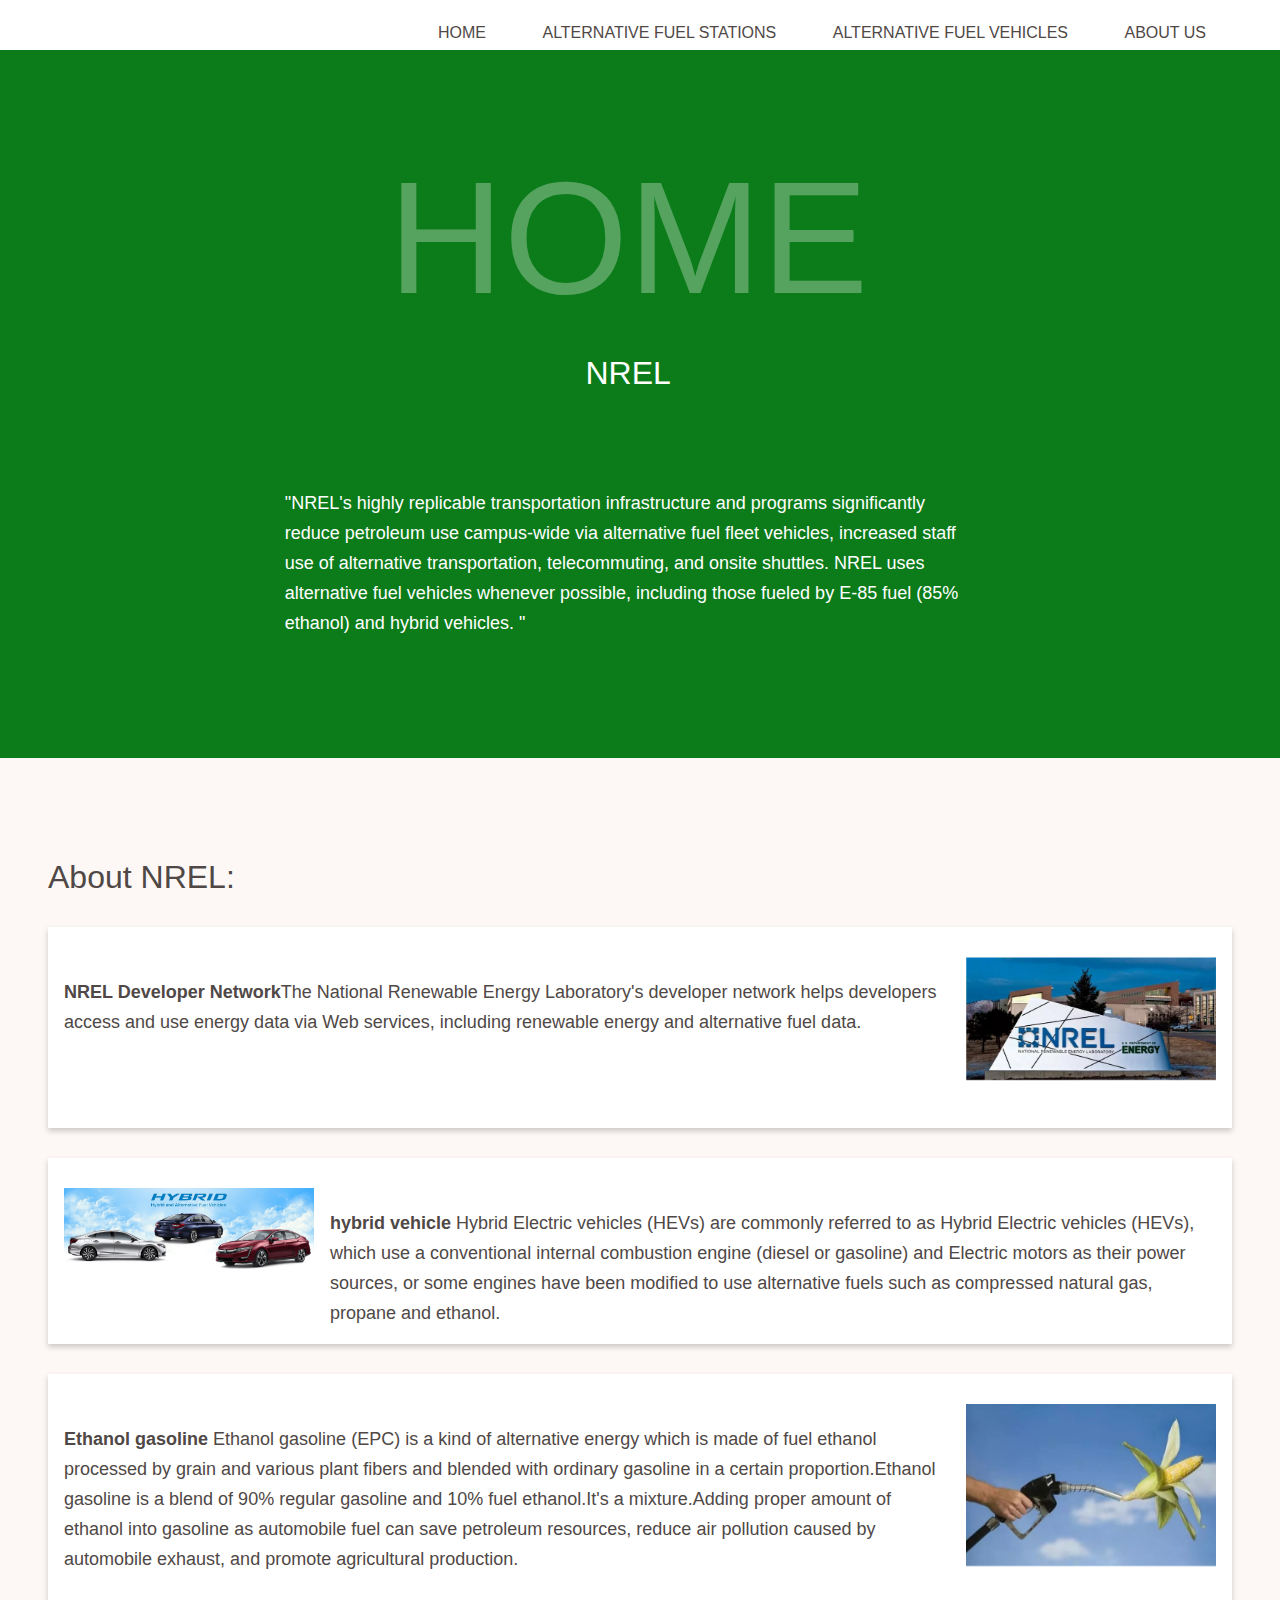
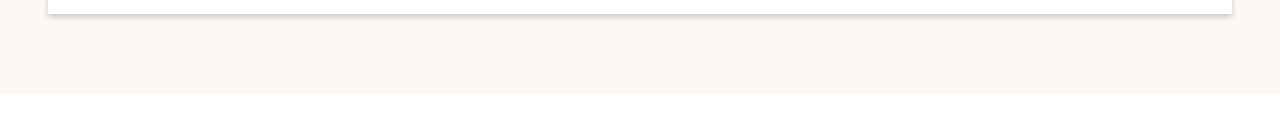
==== commit c028d8e6: "lot of changes" ====
--- a/index.html
+++ b/index.html
@@ -6,6 +6,17 @@
     <title>Group 8 - NREL</title>
     <link rel="stylesheet" href="css/main.css">
     <meta name="viewport" content="width=device-width, initial-scale=1.0">
+        <!-- Latest compiled and minified CSS -->
+        <link rel="stylesheet" href="https://maxcdn.bootstrapcdn.com/bootstrap/4.5.2/css/bootstrap.min.css">
+
+        <!-- jQuery library -->
+        <script src="https://ajax.googleapis.com/ajax/libs/jquery/3.5.1/jquery.min.js"></script>
+    
+        <!-- Popper JS -->
+        <script src="https://cdnjs.cloudflare.com/ajax/libs/popper.js/1.16.0/umd/popper.min.js"></script>
+    
+        <!-- Latest compiled JavaScript -->
+        <script src="https://maxcdn.bootstrapcdn.com/bootstrap/4.5.2/js/bootstrap.min.js"></script>
 
 </head>
 
--- a/css/main.css
+++ b/css/main.css
@@ -222,12 +222,35 @@
     background-color: #fff;
 }
 
+/* .table--fs{
+    background-color: #fff;
+    border: 1px solid black;
+    table-layout: auto;
+    overflow-y: scroll;
+    overflow-x: scroll;
+    text-align: center;
+    border-collapse: collapse;
+    width: 100%;
+    padding: 8px 16px;
+}
+
+.th--fs{
+    border: 1px solid black;
+}
+
+.tbody--fs{
+    border: 1px solid black;
+    table-layout: auto;
+    overflow-x: scroll;
+    
+} */
+
 .bg--FDF8F5 {
     background-color: #FDF8F5;
 }
 
 .bg--E8CEBF {
-    background-color: #E8CEBF;
+    background-color: #0c7c1b;
 }
 
 .bg--266150 {
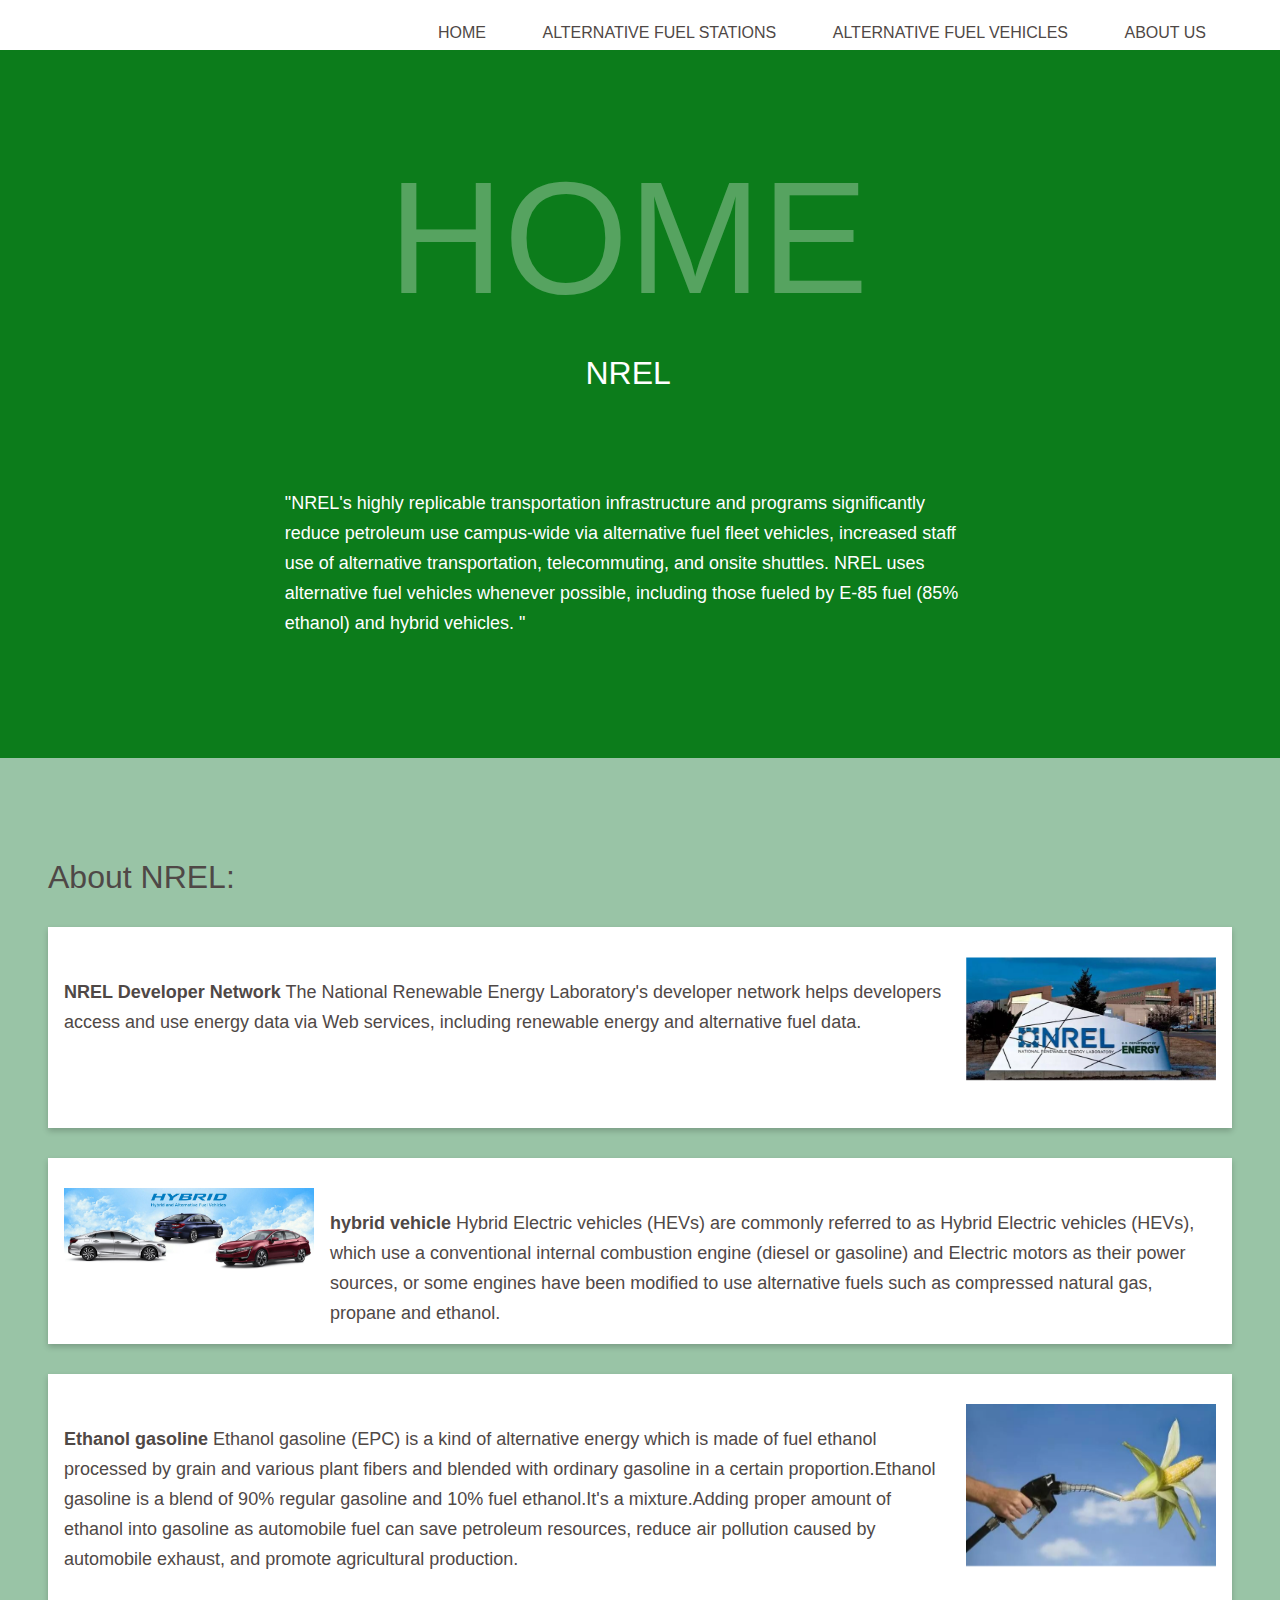
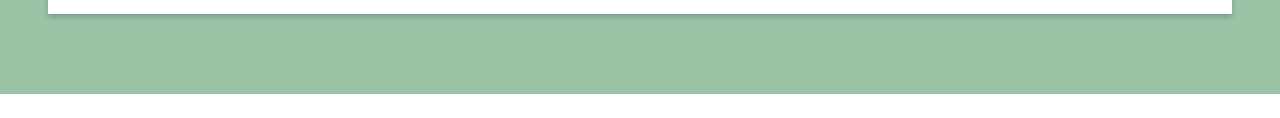
==== commit 9fddfb36: "more changes" ====
--- a/index.html
+++ b/index.html
@@ -85,7 +85,7 @@
                     <div class="display--flex align-items--start align-content--center jc--space-between">
                         <div class="item--text">
                             <p class="color--4F4846 font-size--18 margin-t--20">
-                                <strong>NREL Developer Network</strong>The National Renewable Energy Laboratory's developer network helps developers access and use energy data via Web services, including renewable energy and alternative fuel data.
+                                <strong>NREL Developer Network</strong> The National Renewable Energy Laboratory's developer network helps developers access and use energy data via Web services, including renewable energy and alternative fuel data.
                             </p>
                         </div>
                         <div class="item--img margin-b--2 margin-l--1">
--- a/css/main.css
+++ b/css/main.css
@@ -246,7 +246,7 @@
 } */
 
 .bg--FDF8F5 {
-    background-color: #FDF8F5;
+    background-color: #99c4a6;
 }
 
 .bg--E8CEBF {
